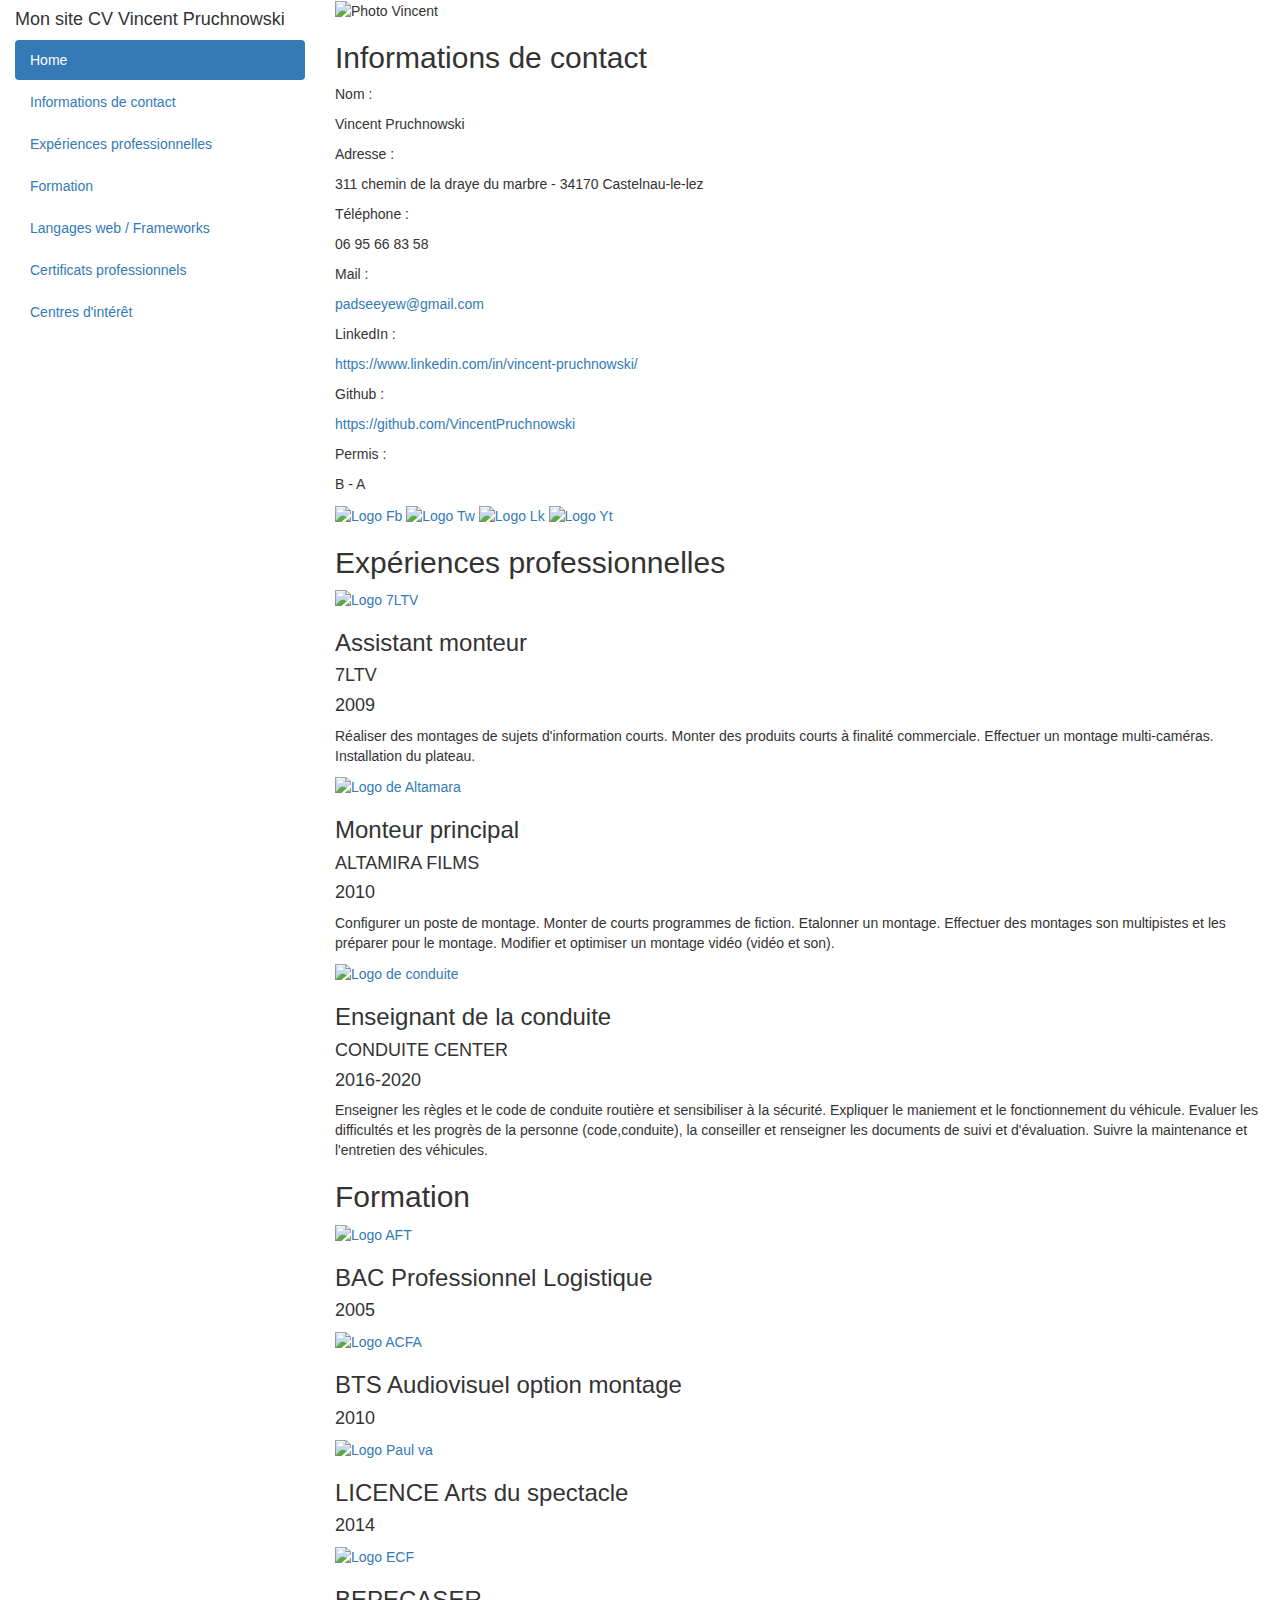
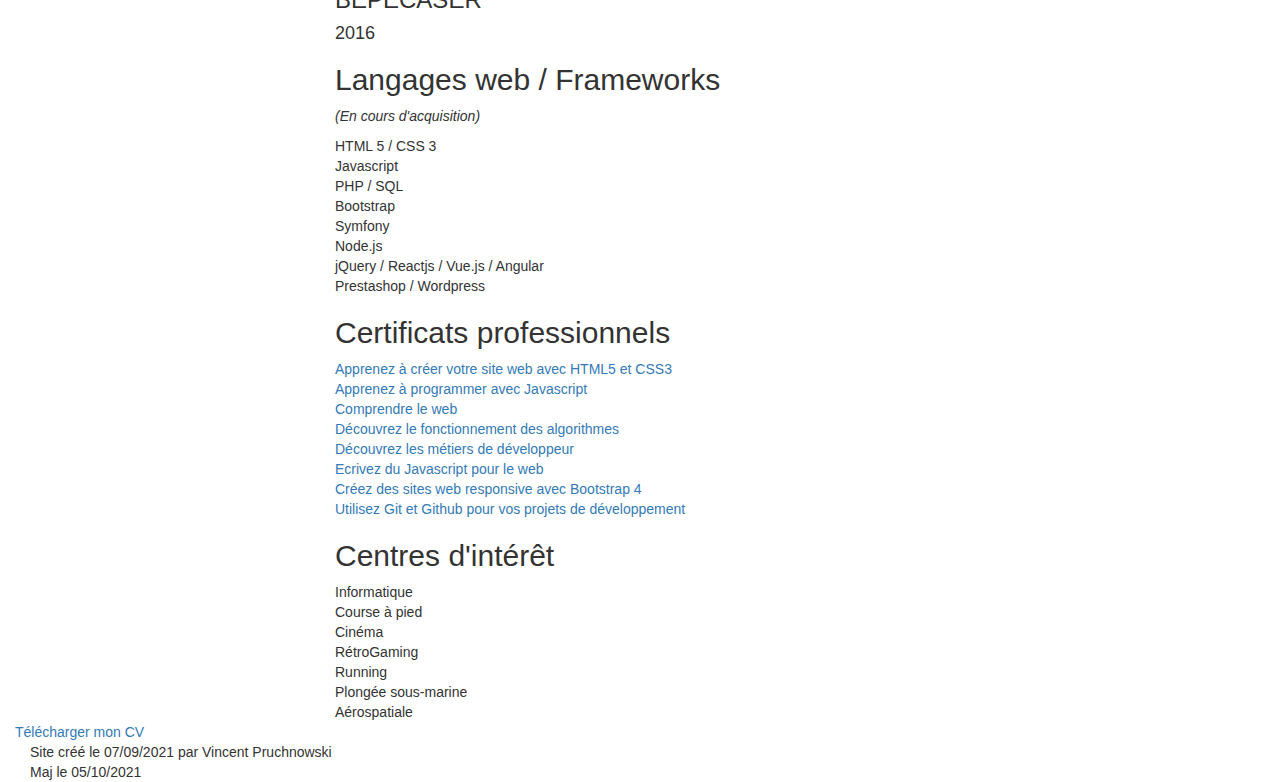
==== index.html @ b55f841f "Add files via upload" ====
<!DOCTYPE html>
<html lang="en">
<head>
  <title>CV Vincent</title>
  <meta charset="utf-8">
  <!-- responsive -->
  <meta name="viewport" content="width=device-width, initial-scale=1">
  <!-- bootstrap -->
  <link rel="stylesheet" href="https://maxcdn.bootstrapcdn.com/bootstrap/3.4.1/css/bootstrap.min.css">
  <!-- jquery -->
  <script src="https://ajax.googleapis.com/ajax/libs/jquery/3.5.1/jquery.min.js"></script>
  <!-- bootstrap -->
  <script src="https://maxcdn.bootstrapcdn.com/bootstrap/3.4.1/js/bootstrap.min.js"></script>
  <!-- mon script -->
  <script src="assets/js/monscript.js"></script>
  <!-- mons style -->
  <link href="assets/style/style.css" rel="stylesheet">
</head>
<body>
<div class="container-fluid">
  <div class="row content">
    <div class="col-sm-3 sidenav">
        <h4>Mon site CV Vincent Pruchnowski</h4>
      <ul id="menu" class="nav nav-pills nav-stacked">
        <li class="menuitem active"><a href="#section1">Home</a></li>
        <li class="menuitem"><a href="#section1">Informations de contact</a></li>
        <li class="menuitem"><a href="#section2">Expériences professionnelles</a></li>
        <li class="menuitem"><a href="#section3">Formation</a></li>
        <li class="menuitem"><a href="#section4">Langages web / Frameworks</a></li>
        <li class="menuitem"><a href="#section5">Certificats professionnels</a></li>
        <li class="menuitem"><a href="#section6">Centres d'intérêt</a></li>
      </ul>
    </div>
    
    <div class="col-sm-9 position">
    <section id="section1">
        <div class="photo">
            <img src="assets/images/photo_id.png" alt="Photo Vincent">
        </div>
        <div class="contact">
            <h2>Informations de contact</h2>
            <div class="contact-flex">
                <p>Nom : </p>
                <p>Vincent Pruchnowski</p>
            </div>
            <div class="contact-flex">
                <p>Adresse : </p>
                <p>311 chemin de la draye du marbre - 34170 Castelnau-le-lez</p>
            </div>
            <div class="contact-flex">
                <p>Téléphone :</p>
                <p>06 95 66 83 58</p>
            </div>
            <div class="contact-flex">
                <p>Mail : </p>
                <p><a href="mailto:padseeyew@gmail.com">padseeyew@gmail.com</a></p>
            </div>
            <div class="contact-flex">
                <p>LinkedIn : </p>
                <p><a href="https://www.linkedin.com/in/vincent-pruchnowski-9a79b8113/" target="_blank">https://www.linkedin.com/in/vincent-pruchnowski/</a></p>
            </div>
            <div class="contact-flex">
                <p>Github : </p>
                <p><a href="https://github.com/VincentPruchnowski" target="_blank">https://github.com/VincentPruchnowski</a></p>
            </div>
            <div class="contact-flex">
                <p>Permis :</p>
                <p>B - A</p>
            </div>
            <div class="social">
                <a href="https://fr-fr.facebook.com/" target="_blank"><img src="assets/images/logo-facebook.png" alt="Logo Fb"></a>
                <a href="https://twitter.com/" target="_blank"><img src="assets/images/tw-logo.png" alt="Logo Tw"></a>
                <a href="https://fr.linkedin.com/" target="_blank"><img src="assets/images/LinkedIn-logo.png" alt="Logo Lk"></a>
                <a href="https://www.youtube.com/" target="_blank"><img src="assets/images/yt-logo.png" alt="Logo Yt"></a>
            </div>
        </div>
    </section> 
    <section  id="section2">
        <h2>Expériences professionnelles</h2>
        <div class="exp">
            <div class="exp-logo">
                <a href="#"><img src="assets/images/7ltv.jpg" alt="Logo 7LTV"></a>
            </div>
            <div class="exp-info">
                <h3>Assistant monteur</h3>
                <h4>7LTV</h4>
                <h4>2009</h4>
            </div>
            <div class="exp-desc">
                <p>Réaliser des montages de sujets d'information courts.
                  Monter des produits courts à finalité commerciale.
                  Effectuer un montage multi-caméras.
                  Installation du plateau.</p>
            </div>
        </div>
        <div class="exp">
            <div class="exp-logo">
                <a href="#"><img src="assets/images/altarama.png" alt="Logo de Altamara"></a>
            </div>
            <div class="exp-info">
                <h3>Monteur principal</h3>
                <h4>ALTAMIRA FILMS</h4>
                <h4>2010</h4>
            </div>
            <div class="exp-desc">
                <p>Configurer un poste de montage.
                  Monter de courts programmes de fiction.
                  Etalonner un montage.
                  Effectuer des montages son multipistes et les préparer pour le montage.
                  Modifier et optimiser un montage vidéo (vidéo et son).</p>
            </div>
        </div>
        <div class="exp">
            <div class="exp-logo">
                <a href="#"><img src="assets/images/conduite.png" alt="Logo de conduite"></a>
            </div>
            <div class="exp-info">
                <h3>Enseignant de la conduite </h3>
                <h4>CONDUITE CENTER</h4>
                <h4>2016-2020</h4>
            </div>
            <div class="exp-desc">
                <p>Enseigner les règles et le code de conduite routière et sensibiliser à la sécurité.
                  Expliquer le maniement et le fonctionnement du véhicule.
                  Evaluer les difficultés et les progrès de la personne (code,conduite), la conseiller et renseigner les documents de suivi et d'évaluation.
                  Suivre la maintenance et l'entretien des véhicules.</p>
            </div>
        </div>
    </section>
    <section  id="section3">
        <h2>Formation</h2>
        <div class="exp">
            <div class="exp-logo">
                <a href="#"><img src="assets/images/aft-iftim.jfif" alt="Logo AFT"></a>
            </div>
            <div class="exp-info">
                <h3>BAC Professionnel Logistique</h3>
                <h4>2005</h4>
            </div>
        </div>
        <div class="exp">
            <div class="exp-logo">
                <a href="#"><img src="assets/images/acfa-multimédia.jpg" alt="Logo ACFA"></a>
            </div>
            <div class="exp-info">
                <h3>BTS Audiovisuel option montage</h3>
                <h4>2010</h4>
            </div>
        </div>
        <div class="exp">
            <div class="exp-logo">
                <a href=""><img src="assets/images/universite-paul-valery.jpg" alt="Logo Paul va"></a>
            </div>
            <div class="exp-info">
                <h3>LICENCE Arts du spectacle</h3>
                <h4>2014</h4>
            </div>
        </div>
        <div class="exp">
            <div class="exp-logo">
                <a href=""><img src="assets/images/ecf.png" alt="Logo ECF"></a>
            </div>
            <div class="exp-info">
                <h3>BEPECASER</h3>
                <h4>2016</h4>
            </div>            
        </div>
    </section>
    <section id="section4">
        <h2>Langages web / Frameworks</h2>  
         <p><em>(En cours d'acquisition)</em></p>    
        <div>HTML 5 / CSS 3</div>
        <div>Javascript</div>
        <div>PHP / SQL</div>
        <div>Bootstrap</div>
        <div>Symfony</div>
        <div>Node.js</div>
        <div>jQuery / Reactjs / Vue.js / Angular</div>
        <div>Prestashop / Wordpress</div>
    </section>
    <section  id="section5">
        <h2>Certificats professionnels</h2>
        <div class="comp">
            <div><a href="certif1.html" target="_blank">Apprenez à créer votre site web avec HTML5 et CSS3</a></div>
        </div>
        <div class="comp">
            <div><a href="certif2.html" target="_blank">Apprenez à programmer avec Javascript</a></div>
        </div>
        <div class="comp">
            <div><a href="certif3.html" target="_blank">Comprendre le web</a></div>
        </div>
        <div class="comp">
            <div><a href="certif4.html" target="_blank">Découvrez le fonctionnement des algorithmes</a></div>
        </div>
        <div class="comp">
            <div><a href="certif5.html" target="_blank">Découvrez les métiers de développeur</a></div>
        </div>
        <div class="comp">
            <div><a href="certif6.html" target="_blank">Ecrivez du Javascript pour le web</a></div>
        </div>
        <div class="comp">
            <div><a href="certif7.html" target="_blank">Créez des sites web responsive avec Bootstrap 4</a></div>
        </div>
        <div class="comp">
            <div><a href="certif8.html" target="_blank">Utilisez Git et Github pour vos projets de développement</a></div>
        </div>
    </section>
    <section id="section6">
        <h2>Centres d'intérêt</h2>
        <div>Informatique</div>
        <div>Course à pied</div>
        <div>Cinéma</div>
        <div>RétroGaming</div>
        <div>Running</div>
        <div>Plongée sous-marine</div>
        <div>Aérospatiale</div>   
    </section>
    </div>
</div>
<a href="assets/CV/cv_vpruch.pdf" download="cv_vpruch.pdf" class="margin-download">Télécharger mon CV</a>
<footer class="container-fluid">
  Site créé le 07/09/2021 par Vincent Pruchnowski <br>
  Maj le 05/10/2021
</footer>
</body>
</html>
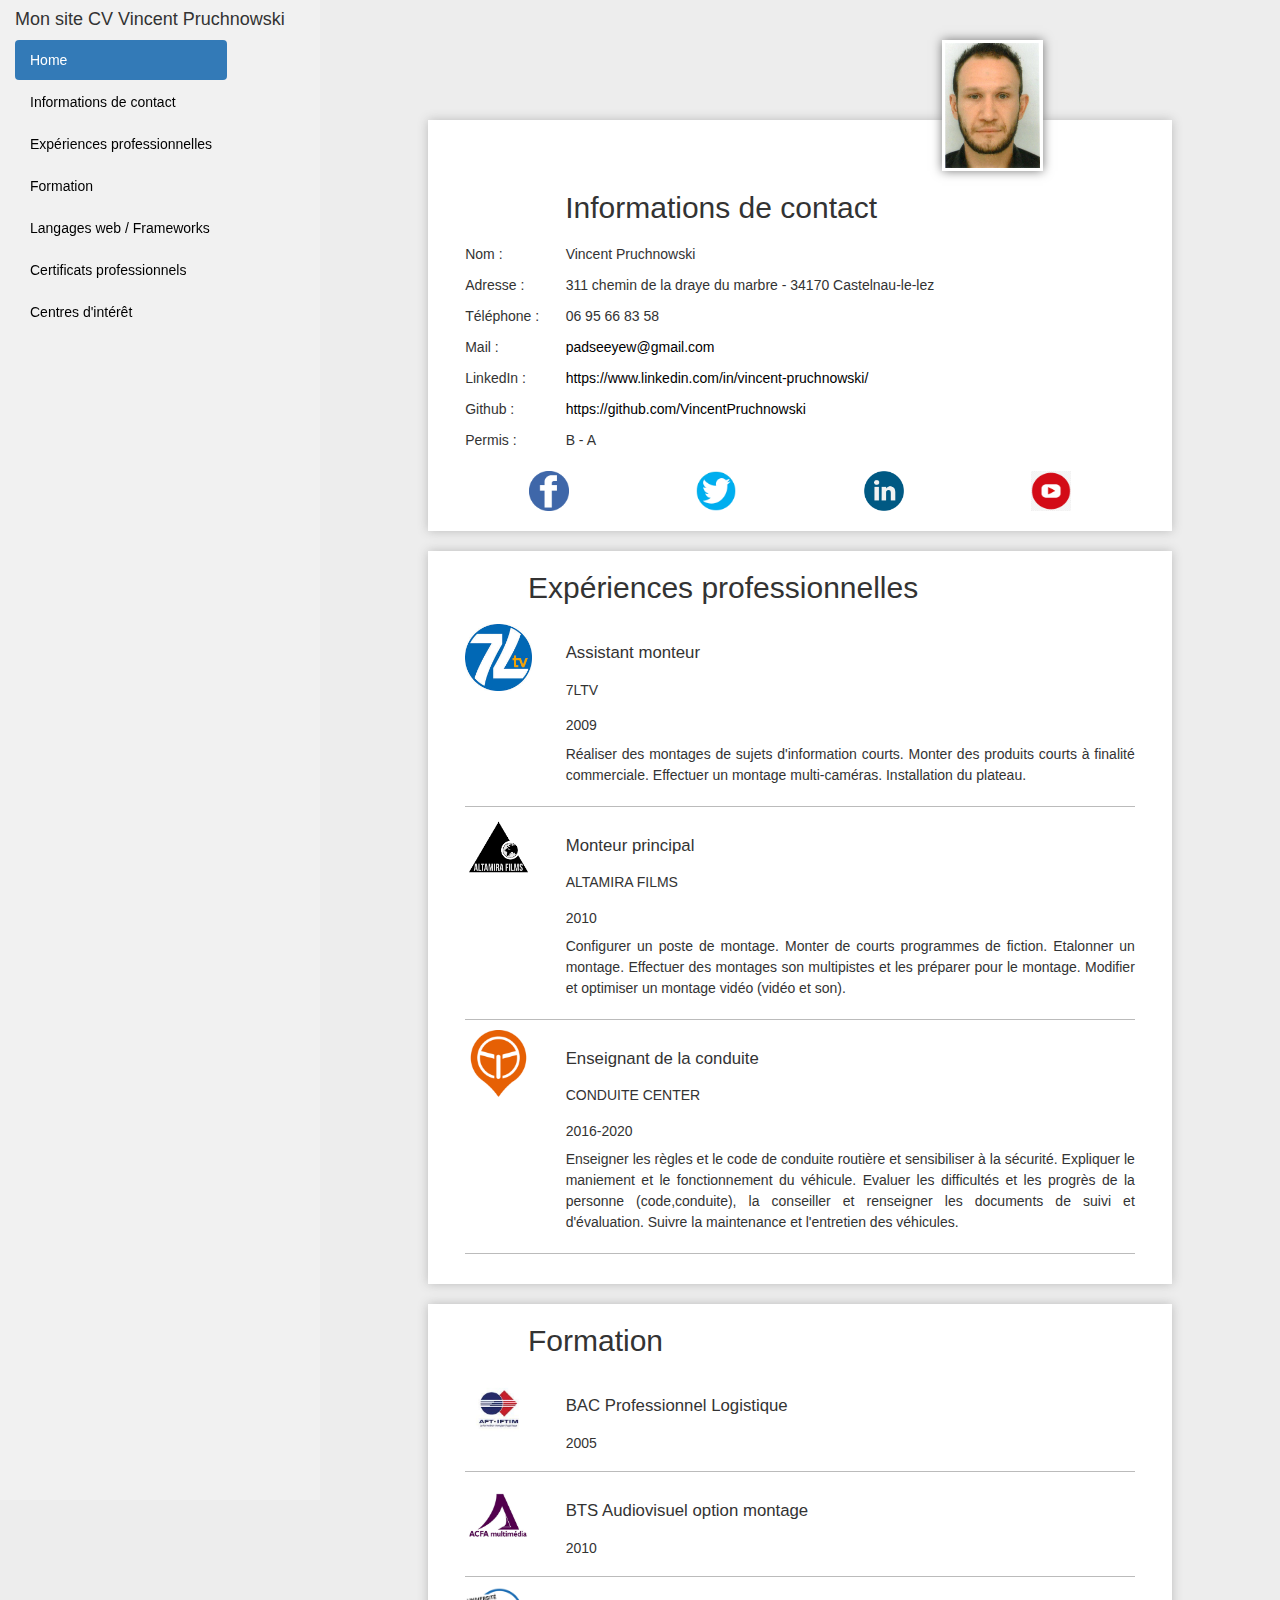
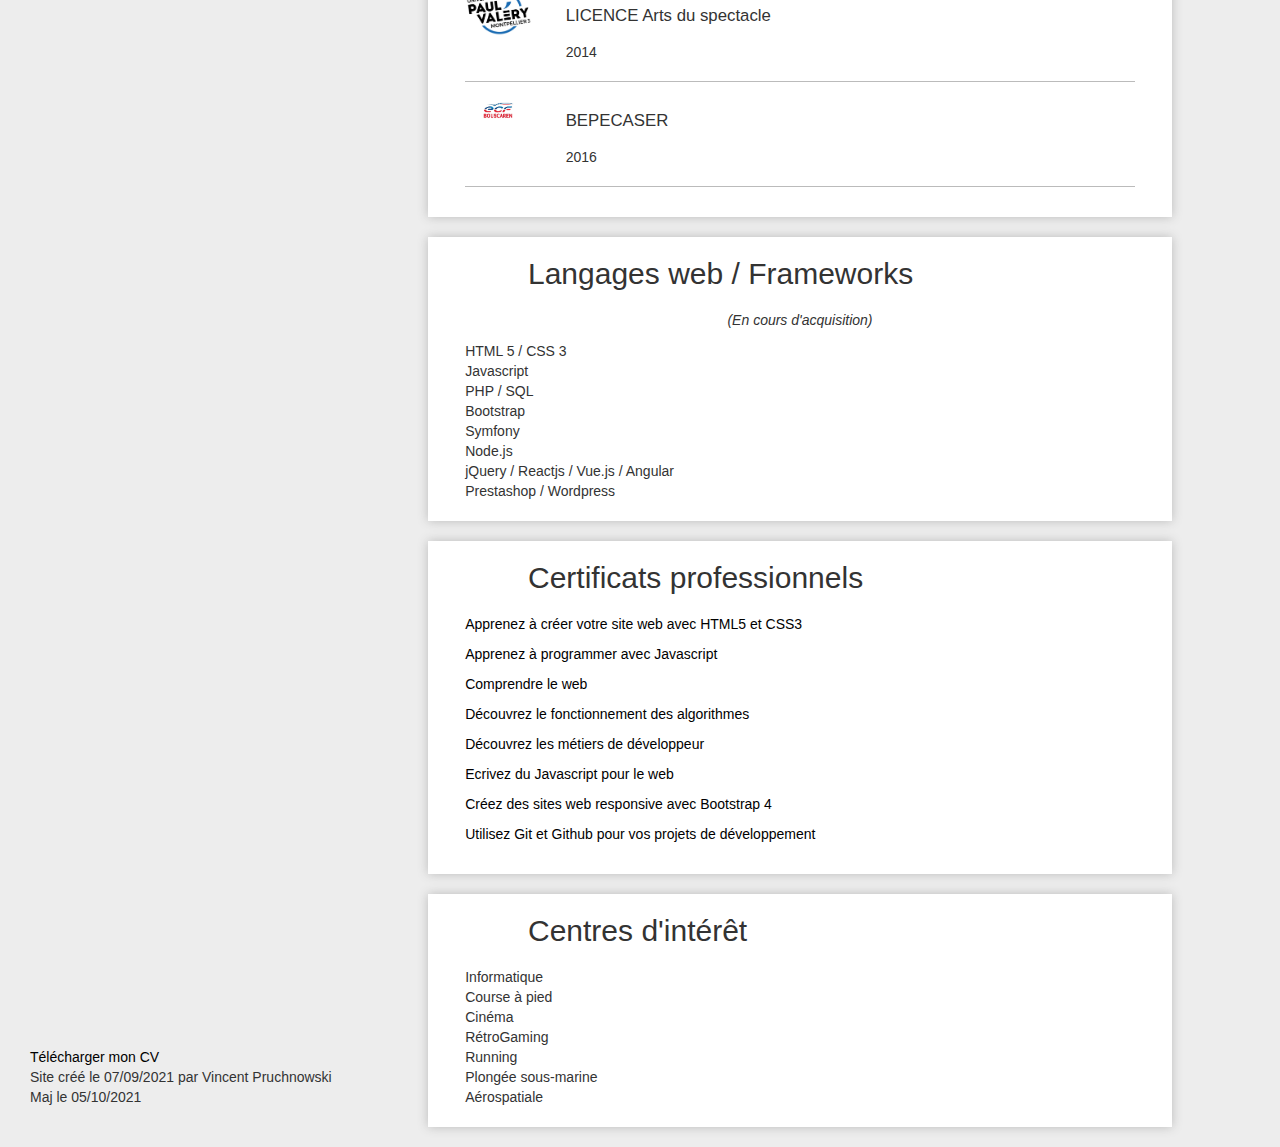
==== commit b37e29a5: "dossier" ====
--- a/index.html
+++ b/index.html
@@ -1,226 +1,226 @@
-<!DOCTYPE html>
-<html lang="en">
-<head>
-  <title>CV Vincent</title>
-  <meta charset="utf-8">
-  <!-- responsive -->
-  <meta name="viewport" content="width=device-width, initial-scale=1">
-  <!-- bootstrap -->
-  <link rel="stylesheet" href="https://maxcdn.bootstrapcdn.com/bootstrap/3.4.1/css/bootstrap.min.css">
-  <!-- jquery -->
-  <script src="https://ajax.googleapis.com/ajax/libs/jquery/3.5.1/jquery.min.js"></script>
-  <!-- bootstrap -->
-  <script src="https://maxcdn.bootstrapcdn.com/bootstrap/3.4.1/js/bootstrap.min.js"></script>
-  <!-- mon script -->
-  <script src="assets/js/monscript.js"></script>
-  <!-- mons style -->
-  <link href="assets/style/style.css" rel="stylesheet">
-</head>
-<body>
-<div class="container-fluid">
-  <div class="row content">
-    <div class="col-sm-3 sidenav">
-        <h4>Mon site CV Vincent Pruchnowski</h4>
-      <ul id="menu" class="nav nav-pills nav-stacked">
-        <li class="menuitem active"><a href="#section1">Home</a></li>
-        <li class="menuitem"><a href="#section1">Informations de contact</a></li>
-        <li class="menuitem"><a href="#section2">Expériences professionnelles</a></li>
-        <li class="menuitem"><a href="#section3">Formation</a></li>
-        <li class="menuitem"><a href="#section4">Langages web / Frameworks</a></li>
-        <li class="menuitem"><a href="#section5">Certificats professionnels</a></li>
-        <li class="menuitem"><a href="#section6">Centres d'intérêt</a></li>
-      </ul>
-    </div>
-    
-    <div class="col-sm-9 position">
-    <section id="section1">
-        <div class="photo">
-            <img src="assets/images/photo_id.png" alt="Photo Vincent">
-        </div>
-        <div class="contact">
-            <h2>Informations de contact</h2>
-            <div class="contact-flex">
-                <p>Nom : </p>
-                <p>Vincent Pruchnowski</p>
-            </div>
-            <div class="contact-flex">
-                <p>Adresse : </p>
-                <p>311 chemin de la draye du marbre - 34170 Castelnau-le-lez</p>
-            </div>
-            <div class="contact-flex">
-                <p>Téléphone :</p>
-                <p>06 95 66 83 58</p>
-            </div>
-            <div class="contact-flex">
-                <p>Mail : </p>
-                <p><a href="mailto:padseeyew@gmail.com">padseeyew@gmail.com</a></p>
-            </div>
-            <div class="contact-flex">
-                <p>LinkedIn : </p>
-                <p><a href="https://www.linkedin.com/in/vincent-pruchnowski-9a79b8113/" target="_blank">https://www.linkedin.com/in/vincent-pruchnowski/</a></p>
-            </div>
-            <div class="contact-flex">
-                <p>Github : </p>
-                <p><a href="https://github.com/VincentPruchnowski" target="_blank">https://github.com/VincentPruchnowski</a></p>
-            </div>
-            <div class="contact-flex">
-                <p>Permis :</p>
-                <p>B - A</p>
-            </div>
-            <div class="social">
-                <a href="https://fr-fr.facebook.com/" target="_blank"><img src="assets/images/logo-facebook.png" alt="Logo Fb"></a>
-                <a href="https://twitter.com/" target="_blank"><img src="assets/images/tw-logo.png" alt="Logo Tw"></a>
-                <a href="https://fr.linkedin.com/" target="_blank"><img src="assets/images/LinkedIn-logo.png" alt="Logo Lk"></a>
-                <a href="https://www.youtube.com/" target="_blank"><img src="assets/images/yt-logo.png" alt="Logo Yt"></a>
-            </div>
-        </div>
-    </section> 
-    <section  id="section2">
-        <h2>Expériences professionnelles</h2>
-        <div class="exp">
-            <div class="exp-logo">
-                <a href="#"><img src="assets/images/7ltv.jpg" alt="Logo 7LTV"></a>
-            </div>
-            <div class="exp-info">
-                <h3>Assistant monteur</h3>
-                <h4>7LTV</h4>
-                <h4>2009</h4>
-            </div>
-            <div class="exp-desc">
-                <p>Réaliser des montages de sujets d'information courts.
-                  Monter des produits courts à finalité commerciale.
-                  Effectuer un montage multi-caméras.
-                  Installation du plateau.</p>
-            </div>
-        </div>
-        <div class="exp">
-            <div class="exp-logo">
-                <a href="#"><img src="assets/images/altarama.png" alt="Logo de Altamara"></a>
-            </div>
-            <div class="exp-info">
-                <h3>Monteur principal</h3>
-                <h4>ALTAMIRA FILMS</h4>
-                <h4>2010</h4>
-            </div>
-            <div class="exp-desc">
-                <p>Configurer un poste de montage.
-                  Monter de courts programmes de fiction.
-                  Etalonner un montage.
-                  Effectuer des montages son multipistes et les préparer pour le montage.
-                  Modifier et optimiser un montage vidéo (vidéo et son).</p>
-            </div>
-        </div>
-        <div class="exp">
-            <div class="exp-logo">
-                <a href="#"><img src="assets/images/conduite.png" alt="Logo de conduite"></a>
-            </div>
-            <div class="exp-info">
-                <h3>Enseignant de la conduite </h3>
-                <h4>CONDUITE CENTER</h4>
-                <h4>2016-2020</h4>
-            </div>
-            <div class="exp-desc">
-                <p>Enseigner les règles et le code de conduite routière et sensibiliser à la sécurité.
-                  Expliquer le maniement et le fonctionnement du véhicule.
-                  Evaluer les difficultés et les progrès de la personne (code,conduite), la conseiller et renseigner les documents de suivi et d'évaluation.
-                  Suivre la maintenance et l'entretien des véhicules.</p>
-            </div>
-        </div>
-    </section>
-    <section  id="section3">
-        <h2>Formation</h2>
-        <div class="exp">
-            <div class="exp-logo">
-                <a href="#"><img src="assets/images/aft-iftim.jfif" alt="Logo AFT"></a>
-            </div>
-            <div class="exp-info">
-                <h3>BAC Professionnel Logistique</h3>
-                <h4>2005</h4>
-            </div>
-        </div>
-        <div class="exp">
-            <div class="exp-logo">
-                <a href="#"><img src="assets/images/acfa-multimédia.jpg" alt="Logo ACFA"></a>
-            </div>
-            <div class="exp-info">
-                <h3>BTS Audiovisuel option montage</h3>
-                <h4>2010</h4>
-            </div>
-        </div>
-        <div class="exp">
-            <div class="exp-logo">
-                <a href=""><img src="assets/images/universite-paul-valery.jpg" alt="Logo Paul va"></a>
-            </div>
-            <div class="exp-info">
-                <h3>LICENCE Arts du spectacle</h3>
-                <h4>2014</h4>
-            </div>
-        </div>
-        <div class="exp">
-            <div class="exp-logo">
-                <a href=""><img src="assets/images/ecf.png" alt="Logo ECF"></a>
-            </div>
-            <div class="exp-info">
-                <h3>BEPECASER</h3>
-                <h4>2016</h4>
-            </div>            
-        </div>
-    </section>
-    <section id="section4">
-        <h2>Langages web / Frameworks</h2>  
-         <p><em>(En cours d'acquisition)</em></p>    
-        <div>HTML 5 / CSS 3</div>
-        <div>Javascript</div>
-        <div>PHP / SQL</div>
-        <div>Bootstrap</div>
-        <div>Symfony</div>
-        <div>Node.js</div>
-        <div>jQuery / Reactjs / Vue.js / Angular</div>
-        <div>Prestashop / Wordpress</div>
-    </section>
-    <section  id="section5">
-        <h2>Certificats professionnels</h2>
-        <div class="comp">
-            <div><a href="certif1.html" target="_blank">Apprenez à créer votre site web avec HTML5 et CSS3</a></div>
-        </div>
-        <div class="comp">
-            <div><a href="certif2.html" target="_blank">Apprenez à programmer avec Javascript</a></div>
-        </div>
-        <div class="comp">
-            <div><a href="certif3.html" target="_blank">Comprendre le web</a></div>
-        </div>
-        <div class="comp">
-            <div><a href="certif4.html" target="_blank">Découvrez le fonctionnement des algorithmes</a></div>
-        </div>
-        <div class="comp">
-            <div><a href="certif5.html" target="_blank">Découvrez les métiers de développeur</a></div>
-        </div>
-        <div class="comp">
-            <div><a href="certif6.html" target="_blank">Ecrivez du Javascript pour le web</a></div>
-        </div>
-        <div class="comp">
-            <div><a href="certif7.html" target="_blank">Créez des sites web responsive avec Bootstrap 4</a></div>
-        </div>
-        <div class="comp">
-            <div><a href="certif8.html" target="_blank">Utilisez Git et Github pour vos projets de développement</a></div>
-        </div>
-    </section>
-    <section id="section6">
-        <h2>Centres d'intérêt</h2>
-        <div>Informatique</div>
-        <div>Course à pied</div>
-        <div>Cinéma</div>
-        <div>RétroGaming</div>
-        <div>Running</div>
-        <div>Plongée sous-marine</div>
-        <div>Aérospatiale</div>   
-    </section>
-    </div>
-</div>
-<a href="assets/CV/cv_vpruch.pdf" download="cv_vpruch.pdf" class="margin-download">Télécharger mon CV</a>
-<footer class="container-fluid">
-  Site créé le 07/09/2021 par Vincent Pruchnowski <br>
-  Maj le 05/10/2021
-</footer>
-</body>
-</html>
+<!DOCTYPE html>
+<html lang="en">
+<head>
+  <title>CV Vincent</title>
+  <meta charset="utf-8">
+  <!-- responsive -->
+  <meta name="viewport" content="width=device-width, initial-scale=1">
+  <!-- bootstrap -->
+  <link rel="stylesheet" href="https://maxcdn.bootstrapcdn.com/bootstrap/3.4.1/css/bootstrap.min.css">
+  <!-- jquery -->
+  <script src="https://ajax.googleapis.com/ajax/libs/jquery/3.5.1/jquery.min.js"></script>
+  <!-- bootstrap -->
+  <script src="https://maxcdn.bootstrapcdn.com/bootstrap/3.4.1/js/bootstrap.min.js"></script>
+  <!-- mon script -->
+  <script src="assets/js/monscript.js"></script>
+  <!-- mons style -->
+  <link href="assets/style/style.css" rel="stylesheet">
+</head>
+<body>
+<div class="container-fluid">
+  <div class="row content">
+    <div class="col-sm-3 sidenav">
+        <h4>Mon site CV Vincent Pruchnowski</h4>
+      <ul id="menu" class="nav nav-pills nav-stacked">
+        <li class="menuitem active"><a href="#section1">Home</a></li>
+        <li class="menuitem"><a href="#section1">Informations de contact</a></li>
+        <li class="menuitem"><a href="#section2">Expériences professionnelles</a></li>
+        <li class="menuitem"><a href="#section3">Formation</a></li>
+        <li class="menuitem"><a href="#section4">Langages web / Frameworks</a></li>
+        <li class="menuitem"><a href="#section5">Certificats professionnels</a></li>
+        <li class="menuitem"><a href="#section6">Centres d'intérêt</a></li>
+      </ul>
+    </div>
+    
+    <div class="col-sm-9 position">
+    <section id="section1">
+        <div class="photo">
+            <img src="assets/images/photo_id.png" alt="Photo Vincent">
+        </div>
+        <div class="contact">
+            <h2>Informations de contact</h2>
+            <div class="contact-flex">
+                <p>Nom : </p>
+                <p>Vincent Pruchnowski</p>
+            </div>
+            <div class="contact-flex">
+                <p>Adresse : </p>
+                <p>311 chemin de la draye du marbre - 34170 Castelnau-le-lez</p>
+            </div>
+            <div class="contact-flex">
+                <p>Téléphone :</p>
+                <p>06 95 66 83 58</p>
+            </div>
+            <div class="contact-flex">
+                <p>Mail : </p>
+                <p><a href="mailto:padseeyew@gmail.com">padseeyew@gmail.com</a></p>
+            </div>
+            <div class="contact-flex">
+                <p>LinkedIn : </p>
+                <p><a href="https://www.linkedin.com/in/vincent-pruchnowski-9a79b8113/" target="_blank">https://www.linkedin.com/in/vincent-pruchnowski/</a></p>
+            </div>
+            <div class="contact-flex">
+                <p>Github : </p>
+                <p><a href="https://github.com/VincentPruchnowski" target="_blank">https://github.com/VincentPruchnowski</a></p>
+            </div>
+            <div class="contact-flex">
+                <p>Permis :</p>
+                <p>B - A</p>
+            </div>
+            <div class="social">
+                <a href="https://fr-fr.facebook.com/" target="_blank"><img src="assets/images/logo-facebook.png" alt="Logo Fb"></a>
+                <a href="https://twitter.com/" target="_blank"><img src="assets/images/tw-logo.png" alt="Logo Tw"></a>
+                <a href="https://fr.linkedin.com/" target="_blank"><img src="assets/images/LinkedIn-logo.png" alt="Logo Lk"></a>
+                <a href="https://www.youtube.com/" target="_blank"><img src="assets/images/yt-logo.png" alt="Logo Yt"></a>
+            </div>
+        </div>
+    </section> 
+    <section  id="section2">
+        <h2>Expériences professionnelles</h2>
+        <div class="exp">
+            <div class="exp-logo">
+                <a href="#"><img src="assets/images/7ltv.jpg" alt="Logo 7LTV"></a>
+            </div>
+            <div class="exp-info">
+                <h3>Assistant monteur</h3>
+                <h4>7LTV</h4>
+                <h4>2009</h4>
+            </div>
+            <div class="exp-desc">
+                <p>Réaliser des montages de sujets d'information courts.
+                  Monter des produits courts à finalité commerciale.
+                  Effectuer un montage multi-caméras.
+                  Installation du plateau.</p>
+            </div>
+        </div>
+        <div class="exp">
+            <div class="exp-logo">
+                <a href="#"><img src="assets/images/altarama.png" alt="Logo de Altamara"></a>
+            </div>
+            <div class="exp-info">
+                <h3>Monteur principal</h3>
+                <h4>ALTAMIRA FILMS</h4>
+                <h4>2010</h4>
+            </div>
+            <div class="exp-desc">
+                <p>Configurer un poste de montage.
+                  Monter de courts programmes de fiction.
+                  Etalonner un montage.
+                  Effectuer des montages son multipistes et les préparer pour le montage.
+                  Modifier et optimiser un montage vidéo (vidéo et son).</p>
+            </div>
+        </div>
+        <div class="exp">
+            <div class="exp-logo">
+                <a href="#"><img src="assets/images/conduite.png" alt="Logo de conduite"></a>
+            </div>
+            <div class="exp-info">
+                <h3>Enseignant de la conduite </h3>
+                <h4>CONDUITE CENTER</h4>
+                <h4>2016-2020</h4>
+            </div>
+            <div class="exp-desc">
+                <p>Enseigner les règles et le code de conduite routière et sensibiliser à la sécurité.
+                  Expliquer le maniement et le fonctionnement du véhicule.
+                  Evaluer les difficultés et les progrès de la personne (code,conduite), la conseiller et renseigner les documents de suivi et d'évaluation.
+                  Suivre la maintenance et l'entretien des véhicules.</p>
+            </div>
+        </div>
+    </section>
+    <section  id="section3">
+        <h2>Formation</h2>
+        <div class="exp">
+            <div class="exp-logo">
+                <a href="#"><img src="assets/images/aft-iftim.jfif" alt="Logo AFT"></a>
+            </div>
+            <div class="exp-info">
+                <h3>BAC Professionnel Logistique</h3>
+                <h4>2005</h4>
+            </div>
+        </div>
+        <div class="exp">
+            <div class="exp-logo">
+                <a href="#"><img src="assets/images/acfa-multimédia.jpg" alt="Logo ACFA"></a>
+            </div>
+            <div class="exp-info">
+                <h3>BTS Audiovisuel option montage</h3>
+                <h4>2010</h4>
+            </div>
+        </div>
+        <div class="exp">
+            <div class="exp-logo">
+                <a href=""><img src="assets/images/universite-paul-valery.jpg" alt="Logo Paul va"></a>
+            </div>
+            <div class="exp-info">
+                <h3>LICENCE Arts du spectacle</h3>
+                <h4>2014</h4>
+            </div>
+        </div>
+        <div class="exp">
+            <div class="exp-logo">
+                <a href=""><img src="assets/images/ecf.png" alt="Logo ECF"></a>
+            </div>
+            <div class="exp-info">
+                <h3>BEPECASER</h3>
+                <h4>2016</h4>
+            </div>            
+        </div>
+    </section>
+    <section id="section4">
+        <h2>Langages web / Frameworks</h2>  
+         <p><em>(En cours d'acquisition)</em></p>    
+        <div>HTML 5 / CSS 3</div>
+        <div>Javascript</div>
+        <div>PHP / SQL</div>
+        <div>Bootstrap</div>
+        <div>Symfony</div>
+        <div>Node.js</div>
+        <div>jQuery / Reactjs / Vue.js / Angular</div>
+        <div>Prestashop / Wordpress</div>
+    </section>
+    <section  id="section5">
+        <h2>Certificats professionnels</h2>
+        <div class="comp">
+            <div><a href="certif1.html" target="_blank">Apprenez à créer votre site web avec HTML5 et CSS3</a></div>
+        </div>
+        <div class="comp">
+            <div><a href="certif2.html" target="_blank">Apprenez à programmer avec Javascript</a></div>
+        </div>
+        <div class="comp">
+            <div><a href="certif3.html" target="_blank">Comprendre le web</a></div>
+        </div>
+        <div class="comp">
+            <div><a href="certif4.html" target="_blank">Découvrez le fonctionnement des algorithmes</a></div>
+        </div>
+        <div class="comp">
+            <div><a href="certif5.html" target="_blank">Découvrez les métiers de développeur</a></div>
+        </div>
+        <div class="comp">
+            <div><a href="certif6.html" target="_blank">Ecrivez du Javascript pour le web</a></div>
+        </div>
+        <div class="comp">
+            <div><a href="certif7.html" target="_blank">Créez des sites web responsive avec Bootstrap 4</a></div>
+        </div>
+        <div class="comp">
+            <div><a href="certif8.html" target="_blank">Utilisez Git et Github pour vos projets de développement</a></div>
+        </div>
+    </section>
+    <section id="section6">
+        <h2>Centres d'intérêt</h2>
+        <div>Informatique</div>
+        <div>Course à pied</div>
+        <div>Cinéma</div>
+        <div>RétroGaming</div>
+        <div>Running</div>
+        <div>Plongée sous-marine</div>
+        <div>Aérospatiale</div>   
+    </section>
+    </div>
+</div>
+<a href="assets/CV/cv_vpruch.pdf" download="cv_vpruch.pdf" class="margin-download">Télécharger mon CV</a>
+<footer class="container-fluid">
+  Site créé le 07/09/2021 par Vincent Pruchnowski <br>
+  Maj le 05/10/2021
+</footer>
+</body>
+</html>
--- a/assets/style/style.css
+++ b/assets/style/style.css
@@ -0,0 +1,218 @@
+.row.content {height: 1500px}
+    
+.sidenav {
+  background-color: #f1f1f1;
+  height: 100%;
+}
+
+@media screen and (max-width: 767px) {
+  .sidenav {
+    height: auto;
+    padding: 15px;
+  }
+  .row.content {height: auto;} 
+}
+
+#menu {
+  position: fixed;
+}
+
+*{
+    font-family: Avenir, sans-serif;
+    padding: 0px;
+    margin: 0px;
+    text-align: justify;
+    box-sizing: border-box;
+}
+body{
+    background: #ededed;
+}
+p{
+    font-size: 1em;
+    line-height: 1.5em;
+}
+a{
+    text-decoration: none;
+    color: #000;
+}
+
+header{
+    border-bottom: 2px solid #fff;
+    height: 120px;
+}
+header h1{
+    color: white;
+    font-size: 1.5em;
+    width: 90%;
+    margin: 0 auto;
+}
+
+footer p{
+    width: 90%;
+    margin: 0 auto;
+    color: #fff;
+    text-align: center;
+}
+footer a{
+    color: #fff;
+}
+
+section{
+    display: flex; 
+    flex-flow: row wrap;
+    justify-content: center;
+    width: 100%;
+    padding-bottom: 20px;
+    margin: 20px auto;
+    box-shadow: 0px 0px 10px #bbb;
+    background-color: #fff;
+}
+
+section h2{
+    margin: 20px 100px  ;
+    width: 90%;
+}
+section > div{
+    width: 90%;
+}
+
+.photo{
+    text-align: center;
+}
+.photo img{
+    width: 15%;
+    border: 3px solid #fff;
+    box-shadow: 0px 0px 10px #777;
+    margin-top: -80px;
+    margin-left: 385px;
+}
+
+.photo:hover {
+    cursor: pointer;
+}
+.prez{
+    border-bottom: 2px dashed #ccc;
+}
+.prez a{
+    display: block;
+    text-align: center;
+    padding: 10px;
+    margin: 10px auto 30px auto;
+    color: #fff;
+    background-color: #EA0;
+    box-shadow: 0px 0px 10px #ccc;
+    border-radius: 5px;
+}
+.contact-flex{
+    display: flex;
+    flex-flow: row wrap;
+    align-items: center;
+}
+.contact-flex p:first-child{
+    flex: 0 0 15%;
+}
+.contact-flex p:last-child{
+    flex: 0 0 60%;
+}
+.social{
+    display: flex;
+    justify-content: space-around;
+    margin: 10px auto 0px auto;
+}
+.social img{
+    width: 40px;
+    height: 40px;
+}
+
+.exp{
+    display: flex;
+    flex-flow: row wrap;
+    border-bottom: 1px solid #bbb;
+    padding-bottom: 10px;
+    margin-bottom: 10px;
+}
+.exp-info{
+    display: flex;
+    flex-flow: column wrap;
+}
+.exp-logo{
+    flex: 0 0 25%;
+    max-width: 100px;
+}
+.exp-info{
+    flex: 0 0 70%;
+    margin-left: auto;
+}
+.exp img{
+    width: 100%;
+}
+.exp h3{
+    font-size:  1.2em;
+}
+.exp h4{
+    font-size:  1em;
+    font-weight: normal;
+}
+
+.h3gauche{
+    width: 90%;
+}
+.comp{
+    display:flex;
+    flex-flow: row wrap;
+    margin-bottom: 10px;
+}
+.comp p{
+    flex: 0 0 40%;
+}
+
+.interet{
+    flex: 0 1 50%;
+    display: flex;
+    flex-flow: column wrap;
+    align-items: center;
+    margin-bottom: 20px;
+}
+.interet img{
+    width: 80px;
+    height: 80px;
+    border-radius: 50%;
+    box-shadow: 0px 0px 15px #555;
+}
+
+@media screen and (min-width: 980px){
+    section{
+        width: 80%;
+        box-shadow: 0px 0px 10px #bbb;
+    }
+    a:hover{
+        color: #EA0;
+    }
+    header h1{
+        width: 80%;
+    }
+
+    .exp-logo{
+        flex: 0 0 10%;
+    }
+    .exp-info, .exp-desc{
+        flex: 0 0 85%;
+        margin-left: auto;
+    }
+    .interet{
+        flex: 0 1 25%;
+    }
+
+    .position{
+        position: relative; 
+        top: 100px;
+    }
+
+    .background-nav {
+        background-color: red;
+    }
+
+    .margin-download {
+        margin-left:15px;
+    }
+}